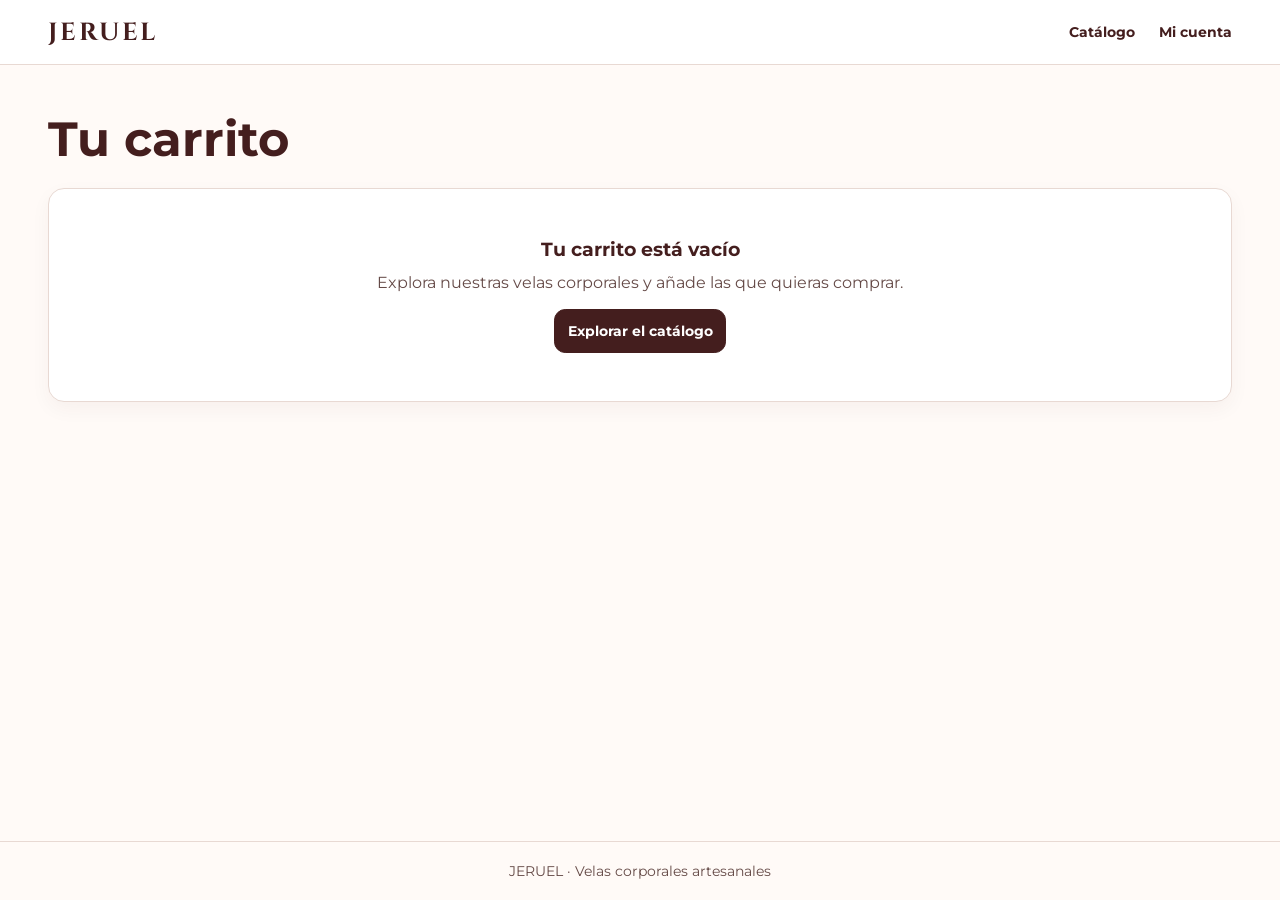
==== carrito.html @ 509dfd85 "cambios en las interfaces existentes y agregacion de nuevas interfaces" ====
<!DOCTYPE html>
<html lang="es">
<head>
  <meta charset="UTF-8">
  <meta name="viewport" content="width=device-width, initial-scale=1">
  <title>Tu carrito | JERUEL</title>
  <link rel="icon" href="img/favicon.png" type="image/png">
  <link rel="preconnect" href="https://fonts.googleapis.com">
  <link rel="preconnect" href="https://fonts.gstatic.com" crossorigin>
  <link href="https://fonts.googleapis.com/css2?family=Cinzel:wght@600;700&family=Montserrat:wght@400;500;600;700;800&display=swap" rel="stylesheet">
  <link rel="stylesheet" href="css/carritoStyle.css">
  <script src="js/tienda.js" defer></script>
  <script src="js/carrito.js" defer></script>
</head>
<body>
  <header class="cabecera-tienda">
    <nav class="contenedor barra-tienda" aria-label="Tienda">
      <a class="marca" href="homeScreen.html">JERUEL</a>
      <ul class="enlaces">
        <li><a href="homeScreen.html#catalogo">Catálogo</a></li>
        <li><a href="perfil.html">Mi cuenta</a></li>
      </ul>
    </nav>
  </header>

  <main class="contenedor carrito">
    <header class="cabecera-carrito">
      <h1>Tu carrito</h1>
      <p id="cantidad-carrito" hidden></p>
    </header>
    <p class="visualmente-oculto" id="estado-carrito" role="status"></p>
    <p class="error" id="error-carrito" role="alert" hidden></p>

    <section id="carrito-con-productos" aria-label="Productos en el carrito" hidden>
      <ul class="productos" id="productos-carrito"></ul>
    </section>
    <aside class="resumen" id="resumen-carrito" aria-labelledby="titulo-resumen" hidden>
      <h2 id="titulo-resumen">Resumen del carrito</h2>
      <dl>
        <dt>Subtotal</dt><dd id="subtotal-carrito"></dd>
        <dt>Envío</dt><dd>Por calcular</dd>
      </dl>
      <p class="estado-compra">Puedes probar el pago de demostración sin realizar un cobro.</p>
      <a class="boton" href="metodosPago.html">Continuar a la entrega</a>
      <a class="boton boton-secundario" href="homeScreen.html#catalogo">Seguir comprando</a>
    </aside>

    <section class="carrito-vacio" id="carrito-vacio" aria-labelledby="titulo-vacio" hidden>
      <h2 id="titulo-vacio">Tu carrito está vacío</h2>
      <p>Explora nuestras velas corporales y añade las que quieras comprar.</p>
      <a class="boton" id="explorar-catalogo" href="homeScreen.html#catalogo">Explorar el catálogo</a>
    </section>
    <noscript><p>Activa JavaScript para ver y actualizar tu carrito.</p></noscript>
  </main>

  <template id="plantilla-producto">
    <li>
      <article class="producto">
        <img class="foto-producto" width="112" height="112" alt="">
        <header class="datos-producto">
          <h2><a class="nombre-producto"></a></h2>
          <p class="precio-unitario"></p>
        </header>
        <footer class="acciones-producto">
          <fieldset class="cantidad">
            <legend class="visualmente-oculto"></legend>
            <button type="button" data-accion="reducir">−</button>
            <data class="unidades" value="1">1</data>
            <button type="button" data-accion="aumentar">+</button>
          </fieldset>
          <button class="quitar" type="button" data-accion="quitar">Quitar</button>
        </footer>
        <p class="importe"><small>Importe</small><strong></strong></p>
      </article>
    </li>
  </template>

  <footer class="pie-carrito">JERUEL · Velas corporales artesanales</footer>
</body>
</html>
---- css/carritoStyle.css ----
:root {
  --vino: #441e1e;
  --texto: #654a47;
  --crema: #fff1ea;
  --fondo: #fffaf7;
  --borde: #e8d9d3;
  --dorado: #c9a16e;
  font-family: Montserrat, sans-serif;
  color: var(--texto);
  background: var(--fondo);
}

*, *::before, *::after { box-sizing: border-box; }
body { margin: 0; min-height: 100vh; display: flex; flex-direction: column; }
[hidden] { display: none !important; }
h1, h2, p, dl, dd { margin: 0; }
h1, h2, a { color: var(--vino); }
button { font: inherit; }
button:not(:disabled) { cursor: pointer; }
:focus-visible { outline: 2px solid #925c5d; outline-offset: 3px; }
.visualmente-oculto { position: absolute; width: 1px; height: 1px; overflow: hidden; clip-path: inset(50%); white-space: nowrap; }

.contenedor { width: min(100% - 2rem, 74rem); margin-inline: auto; }
.cabecera-tienda { background: #fff; border-bottom: 1px solid var(--borde); }
.barra-tienda, .enlaces { display: flex; align-items: center; }
.barra-tienda { justify-content: space-between; min-height: 4rem; gap: .75rem; }
.enlaces { margin: 0; padding: 0; list-style: none; gap: clamp(.75rem, 3vw, 1.5rem); font-size: .85rem; font-weight: 700; }
.barra-tienda a { display: inline-flex; align-items: center; min-height: 44px; text-decoration: none; }
.barra-tienda a:hover { text-decoration: underline; }
.marca { font: 700 clamp(1.1rem, 4vw, 1.55rem) Cinzel, serif; letter-spacing: .1em; }

.carrito { flex: 1; padding-block: clamp(1.4rem, 4vw, 3rem); }
.cabecera-carrito { margin-bottom: 1.4rem; }
h1 { font-size: clamp(1.85rem, 5vw, 3rem); line-height: 1.1; }
.cabecera-carrito p { margin-top: .55rem; font-size: .9rem; }
.carrito { display: grid; grid-template-columns: minmax(0, 1fr) minmax(16rem, 21rem); column-gap: 1.25rem; align-items: start; align-content: start; }
.cabecera-carrito, .error, .carrito-vacio, .carrito noscript { grid-column: 1 / -1; }
.productos { list-style: none; padding: 0; margin: 0; display: grid; gap: .75rem; }

.producto, .resumen, .carrito-vacio {
  background: #fff;
  border: 1px solid var(--borde);
  border-radius: 1rem;
  box-shadow: 0 7px 20px rgb(68 30 30 / .045);
}
.producto {
  padding: .8rem;
  display: grid;
  grid-template-columns: auto minmax(0, 1fr) auto auto;
  align-items: center;
  gap: clamp(.65rem, 2vw, 1.1rem);
}
.foto-producto { display: block; width: clamp(4.5rem, 9vw, 7rem); height: auto; aspect-ratio: 1; object-fit: cover; background: #f0e5d8; border-radius: .7rem; }
.datos-producto h2 { font-size: 1rem; line-height: 1.35; overflow-wrap: anywhere; }
.nombre-producto { text-decoration: none; }
.nombre-producto:hover { text-decoration: underline; }
.precio-unitario, .importe small { font-size: .8rem; line-height: 1.4; }
.precio-unitario { margin-top: .35rem; }
.acciones-producto { display: grid; justify-items: start; }
.cantidad { min-inline-size: 0; margin: 0; padding: 0; display: grid; grid-template-columns: 44px 2rem 44px; align-items: center; text-align: center; border: 1px solid #bda39b; border-radius: .7rem; color: var(--vino); }
.cantidad button { min-height: 44px; border: 0; border-radius: .6rem; background: transparent; color: var(--vino); font-size: 1.2rem; }
.cantidad button:hover:not(:disabled) { background: var(--crema); }
.cantidad button:disabled { opacity: .45; }
.unidades { font-weight: 700; font-variant-numeric: tabular-nums; }
.quitar { min-height: 44px; padding: 0 .25rem; border: 0; background: transparent; color: var(--vino); text-decoration: underline; font-size: .8rem; }
.importe { display: grid; gap: .25rem; text-align: end; }
.importe strong, .resumen dd { color: var(--vino); font-variant-numeric: tabular-nums; white-space: nowrap; }

.resumen { padding: 1.15rem; border-top: 3px solid var(--dorado); }
.resumen h2, .carrito-vacio h2 { font-size: 1.2rem; line-height: 1.3; }
.resumen dl { display: grid; grid-template-columns: 1fr auto; gap: .6rem .75rem; margin-top: 1rem; font-size: .875rem; }
.resumen dd { text-align: end; }
.resumen dt:first-of-type, .resumen dd:first-of-type { font-weight: 800; }
.estado-compra { margin-top: .9rem; padding-top: .85rem; border-top: 1px solid var(--borde); font-size: .825rem; line-height: 1.5; }
.boton { display: inline-flex; justify-content: center; align-items: center; min-height: 44px; margin-top: .9rem; padding: .45rem .8rem; border: 1px solid var(--vino); border-radius: .7rem; background: var(--vino); color: #fff; text-decoration: none; font-size: .85rem; font-weight: 700; }
.boton:hover { background: #2f1414; }
.resumen .boton { width: 100%; }
.boton-secundario { color: var(--vino); background: transparent; }
.boton-secundario:hover { background: var(--crema); }
.carrito-vacio { padding: clamp(1rem, 5vw, 3rem); text-align: center; }
.carrito-vacio p { margin-top: .55rem; line-height: 1.5; }
.error { margin-bottom: .9rem; color: #8c2636; font-weight: 700; }
.pie-carrito { border-top: 1px solid var(--borde); padding: 1.25rem 1rem; text-align: center; font-size: .875rem; }

@media (max-width: 960px) {
  .carrito { grid-template-columns: minmax(0, 1fr); }
  .resumen { margin-top: 1.25rem; }
}

@media (max-width: 570px) {
  .producto { grid-template-columns: auto minmax(0, 1fr); }
  .acciones-producto { grid-column: 1 / -1; grid-row: 2; display: flex; align-items: center; gap: .5rem; }
  .importe { grid-column: 1 / -1; display: flex; justify-content: space-between; align-items: baseline; text-align: start; padding-top: .55rem; border-top: 1px solid var(--borde); }
}
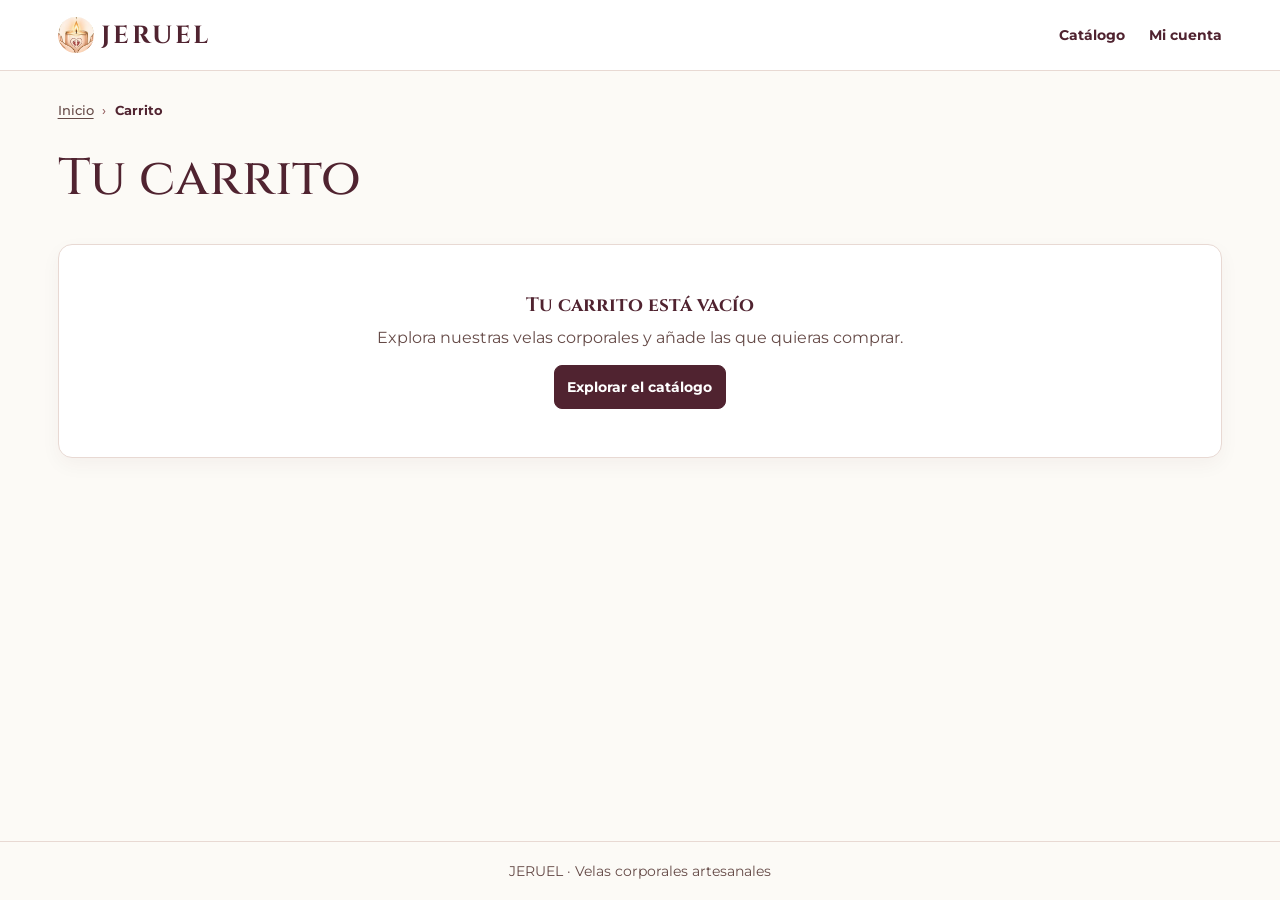
==== commit 9a80fdc2: "cambios en las interfaces, casi una reestructuracion" ====
--- a/carrito.html
+++ b/carrito.html
@@ -5,17 +5,16 @@
   <meta name="viewport" content="width=device-width, initial-scale=1">
   <title>Tu carrito | JERUEL</title>
   <link rel="icon" href="img/favicon.png" type="image/png">
-  <link rel="preconnect" href="https://fonts.googleapis.com">
-  <link rel="preconnect" href="https://fonts.gstatic.com" crossorigin>
-  <link href="https://fonts.googleapis.com/css2?family=Cinzel:wght@600;700&family=Montserrat:wght@400;500;600;700;800&display=swap" rel="stylesheet">
+  <link rel="stylesheet" href="css/identidad.css">
   <link rel="stylesheet" href="css/carritoStyle.css">
   <script src="js/tienda.js" defer></script>
   <script src="js/carrito.js" defer></script>
+  <script src="js/interfaz.js" defer></script>
 </head>
 <body>
   <header class="cabecera-tienda">
     <nav class="contenedor barra-tienda" aria-label="Tienda">
-      <a class="marca" href="homeScreen.html">JERUEL</a>
+      <a class="marca enlace-marca" href="homeScreen.html"><img class="sello-marca" src="img/favicon.png" width="36" height="36" alt="">JERUEL</a>
       <ul class="enlaces">
         <li><a href="homeScreen.html#catalogo">Catálogo</a></li>
         <li><a href="perfil.html">Mi cuenta</a></li>
@@ -24,6 +23,12 @@
   </header>
 
   <main class="contenedor carrito">
+    <nav class="migas" aria-label="Ruta de navegación">
+      <ol>
+        <li><a href="homeScreen.html">Inicio</a></li>
+        <li><span aria-current="page">Carrito</span></li>
+      </ol>
+    </nav>
     <header class="cabecera-carrito">
       <h1>Tu carrito</h1>
       <p id="cantidad-carrito" hidden></p>
@@ -34,7 +39,7 @@
     <section id="carrito-con-productos" aria-label="Productos en el carrito" hidden>
       <ul class="productos" id="productos-carrito"></ul>
     </section>
-    <aside class="resumen" id="resumen-carrito" aria-labelledby="titulo-resumen" hidden>
+    <aside class="resumen" data-revelar id="resumen-carrito" aria-labelledby="titulo-resumen" hidden>
       <h2 id="titulo-resumen">Resumen del carrito</h2>
       <dl>
         <dt>Subtotal</dt><dd id="subtotal-carrito"></dd>
--- a/css/identidad.css
+++ b/css/identidad.css
@@ -0,0 +1,74 @@
+@font-face {
+  font-family: Cinzel;
+  src: url('../fuentes/Cinzel.woff2') format('woff2');
+  font-weight: 400 800;
+  font-display: swap;
+}
+@font-face {
+  font-family: Montserrat;
+  src: url('../fuentes/Montserrat.woff2') format('woff2');
+  font-weight: 400 800;
+  font-display: swap;
+}
+
+:root {
+  color-scheme: light;
+  --color-vino: #502330;
+  --color-dorado: #c9a16e;
+  --color-crema: #faf6ef;
+  --color-crema-calido: #f2e9dd;
+  --color-rosa: #925c5d;
+  --color-cafe: #654a47;
+  --color-crema-oscuro: #e8d8ca;
+  --color-borde: #e8d8ca;
+  --color-papel: #fcfaf6;
+  --color-oliva: #8b8468;
+  --color-superficie: #fff;
+  --color-vino-hover: #321616;
+  --color-borde-control: #926b61;
+  --color-error: #9a2d32;
+  --espacio-xs: .5rem;
+  --espacio-s: .75rem;
+  --espacio-m: 1rem;
+  --espacio-l: 1.5rem;
+  --espacio-xl: 2.5rem;
+  --radio-control: .5rem;
+  --radio-panel: .875rem;
+  --columnas: repeat(12, minmax(0, 1fr));
+  --canal: clamp(.75rem, 1.7vw, 1.75rem);
+  --margen: clamp(1rem, 4.5vw, 5rem);
+  --ancho-contenido: 82rem;
+  --ancho-marco: min(calc(100% - 2 * var(--margen)), var(--ancho-contenido));
+  --separacion-seccion: clamp(3.75rem, 7.5vw, 7rem);
+  --sombra-panel: 0 12px 34px rgb(68 30 30 / 8%);
+  --transicion-control: 160ms ease;
+  --tamano-control: 2.75rem;
+  --texto-auxiliar: .875rem;
+  --titulo-pagina: clamp(1.875rem, 4vw, 2.5rem);
+  --titulo-seccion: clamp(1.375rem, 3vw, 1.75rem);
+  --fuente-texto: Montserrat, Arial, sans-serif;
+  --fuente-marca: Cinzel, Georgia, serif;
+}
+
+.enlace-marca { display: inline-flex; align-items: center; gap: .45rem; }
+.sello-marca { display: block; flex: none; border-radius: 50%; }
+
+h1, h2 { font-family: var(--fuente-marca); text-wrap: balance; }
+input, select, textarea, button { font-family: inherit; }
+
+.migas { grid-column: 1 / -1; color: var(--color-cafe); font: 500 .8rem/1.5 var(--fuente-texto); }
+.migas ol { display: flex; flex-wrap: wrap; align-items: center; gap: .15rem .55rem; list-style: none; margin: 0; padding: 0; }
+.migas li { display: inline-flex; align-items: baseline; gap: .55rem; min-width: 0; }
+.migas li + li::before { content: '›' / ''; color: var(--color-rosa); }
+.migas li[hidden] { display: none; }
+.migas a { display: inline-block; padding-block: .45rem; color: inherit; text-decoration: underline; text-underline-offset: .2em; }
+.migas a:hover { color: var(--color-vino); }
+.migas [aria-current] { color: var(--color-vino); font-weight: 700; overflow-wrap: anywhere; }
+
+@media screen and (prefers-reduced-motion: no-preference) {
+  .revelado:not(:focus-within) { animation: revelar .45s ease-out; }
+  @keyframes revelar {
+    from { opacity: 0; translate: 0 .75rem; }
+    to { opacity: 1; translate: 0 0; }
+  }
+}
--- a/css/carritoStyle.css
+++ b/css/carritoStyle.css
@@ -1,11 +1,11 @@
 :root {
-  --vino: #441e1e;
-  --texto: #654a47;
-  --crema: #fff1ea;
-  --fondo: #fffaf7;
+  --vino: var(--color-vino);
+  --texto: var(--color-cafe);
+  --crema: var(--color-crema);
+  --fondo: var(--color-papel);
   --borde: #e8d9d3;
-  --dorado: #c9a16e;
-  font-family: Montserrat, sans-serif;
+  --dorado: var(--color-dorado);
+  font-family: var(--fuente-texto);
   color: var(--texto);
   background: var(--fondo);
 }
@@ -17,30 +17,32 @@
 h1, h2, a { color: var(--vino); }
 button { font: inherit; }
 button:not(:disabled) { cursor: pointer; }
-:focus-visible { outline: 2px solid #925c5d; outline-offset: 3px; }
+:focus-visible { outline: 2px solid var(--color-rosa); outline-offset: 3px; }
 .visualmente-oculto { position: absolute; width: 1px; height: 1px; overflow: hidden; clip-path: inset(50%); white-space: nowrap; }
 
-.contenedor { width: min(100% - 2rem, 74rem); margin-inline: auto; }
+.contenedor { width: var(--ancho-marco); margin-inline: auto; }
 .cabecera-tienda { background: #fff; border-bottom: 1px solid var(--borde); }
 .barra-tienda, .enlaces { display: flex; align-items: center; }
-.barra-tienda { justify-content: space-between; min-height: 4rem; gap: .75rem; }
+.barra-tienda { justify-content: space-between; min-height: clamp(4rem, 5.5vw, 5.5rem); gap: .75rem; }
 .enlaces { margin: 0; padding: 0; list-style: none; gap: clamp(.75rem, 3vw, 1.5rem); font-size: .85rem; font-weight: 700; }
 .barra-tienda a { display: inline-flex; align-items: center; min-height: 44px; text-decoration: none; }
 .barra-tienda a:hover { text-decoration: underline; }
-.marca { font: 700 clamp(1.1rem, 4vw, 1.55rem) Cinzel, serif; letter-spacing: .1em; }
+.marca { font: 700 clamp(1.1rem, 4vw, 1.55rem) var(--fuente-marca); letter-spacing: .1em; }
 
-.carrito { flex: 1; padding-block: clamp(1.4rem, 4vw, 3rem); }
-.cabecera-carrito { margin-bottom: 1.4rem; }
-h1 { font-size: clamp(1.85rem, 5vw, 3rem); line-height: 1.1; }
+.carrito { flex: 1; padding-block: 1.4rem var(--separacion-seccion); }
+.cabecera-carrito { margin-block: 1.5rem 2.25rem; }
+h1 { font-size: clamp(2.1rem, 4vw, 3.75rem); font-weight: 500; line-height: 1.1; }
 .cabecera-carrito p { margin-top: .55rem; font-size: .9rem; }
-.carrito { display: grid; grid-template-columns: minmax(0, 1fr) minmax(16rem, 21rem); column-gap: 1.25rem; align-items: start; align-content: start; }
+.carrito { display: grid; grid-template-columns: var(--columnas); column-gap: var(--canal); align-items: start; align-content: start; }
+#carrito-con-productos { grid-column: span 8; }
+.resumen { grid-column: span 4; }
 .cabecera-carrito, .error, .carrito-vacio, .carrito noscript { grid-column: 1 / -1; }
 .productos { list-style: none; padding: 0; margin: 0; display: grid; gap: .75rem; }
 
 .producto, .resumen, .carrito-vacio {
   background: #fff;
   border: 1px solid var(--borde);
-  border-radius: 1rem;
+  border-radius: var(--radio-panel);
   box-shadow: 0 7px 20px rgb(68 30 30 / .045);
 }
 .producto {
@@ -50,15 +52,15 @@
   align-items: center;
   gap: clamp(.65rem, 2vw, 1.1rem);
 }
-.foto-producto { display: block; width: clamp(4.5rem, 9vw, 7rem); height: auto; aspect-ratio: 1; object-fit: cover; background: #f0e5d8; border-radius: .7rem; }
+.foto-producto { display: block; width: clamp(4.5rem, 9vw, 7rem); height: auto; aspect-ratio: 1; object-fit: cover; background: var(--color-crema-calido); border-radius: var(--radio-control); }
 .datos-producto h2 { font-size: 1rem; line-height: 1.35; overflow-wrap: anywhere; }
 .nombre-producto { text-decoration: none; }
 .nombre-producto:hover { text-decoration: underline; }
 .precio-unitario, .importe small { font-size: .8rem; line-height: 1.4; }
 .precio-unitario { margin-top: .35rem; }
 .acciones-producto { display: grid; justify-items: start; }
-.cantidad { min-inline-size: 0; margin: 0; padding: 0; display: grid; grid-template-columns: 44px 2rem 44px; align-items: center; text-align: center; border: 1px solid #bda39b; border-radius: .7rem; color: var(--vino); }
-.cantidad button { min-height: 44px; border: 0; border-radius: .6rem; background: transparent; color: var(--vino); font-size: 1.2rem; }
+.cantidad { min-inline-size: 0; margin: 0; padding: 0; display: grid; grid-template-columns: 44px 2rem 44px; align-items: center; text-align: center; border: 1px solid #bda39b; border-radius: var(--radio-control); color: var(--vino); }
+.cantidad button { min-height: 44px; border: 0; border-radius: var(--radio-control); background: transparent; color: var(--vino); font-size: 1.2rem; }
 .cantidad button:hover:not(:disabled) { background: var(--crema); }
 .cantidad button:disabled { opacity: .45; }
 .unidades { font-weight: 700; font-variant-numeric: tabular-nums; }
@@ -66,13 +68,13 @@
 .importe { display: grid; gap: .25rem; text-align: end; }
 .importe strong, .resumen dd { color: var(--vino); font-variant-numeric: tabular-nums; white-space: nowrap; }
 
-.resumen { padding: 1.15rem; border-top: 3px solid var(--dorado); }
+.resumen { padding: clamp(1.25rem, 2.6vw, 2rem); border-top: 3px solid var(--dorado); }
 .resumen h2, .carrito-vacio h2 { font-size: 1.2rem; line-height: 1.3; }
 .resumen dl { display: grid; grid-template-columns: 1fr auto; gap: .6rem .75rem; margin-top: 1rem; font-size: .875rem; }
 .resumen dd { text-align: end; }
 .resumen dt:first-of-type, .resumen dd:first-of-type { font-weight: 800; }
 .estado-compra { margin-top: .9rem; padding-top: .85rem; border-top: 1px solid var(--borde); font-size: .825rem; line-height: 1.5; }
-.boton { display: inline-flex; justify-content: center; align-items: center; min-height: 44px; margin-top: .9rem; padding: .45rem .8rem; border: 1px solid var(--vino); border-radius: .7rem; background: var(--vino); color: #fff; text-decoration: none; font-size: .85rem; font-weight: 700; }
+.boton { display: inline-flex; justify-content: center; align-items: center; min-height: 44px; margin-top: .9rem; padding: .45rem .8rem; border: 1px solid var(--vino); border-radius: var(--radio-control); background: var(--vino); color: #fff; text-decoration: none; font-size: .85rem; font-weight: 700; }
 .boton:hover { background: #2f1414; }
 .resumen .boton { width: 100%; }
 .boton-secundario { color: var(--vino); background: transparent; }
@@ -83,7 +85,7 @@
 .pie-carrito { border-top: 1px solid var(--borde); padding: 1.25rem 1rem; text-align: center; font-size: .875rem; }
 
 @media (max-width: 960px) {
-  .carrito { grid-template-columns: minmax(0, 1fr); }
+  #carrito-con-productos, .resumen { grid-column: 1 / -1; }
   .resumen { margin-top: 1.25rem; }
 }
 
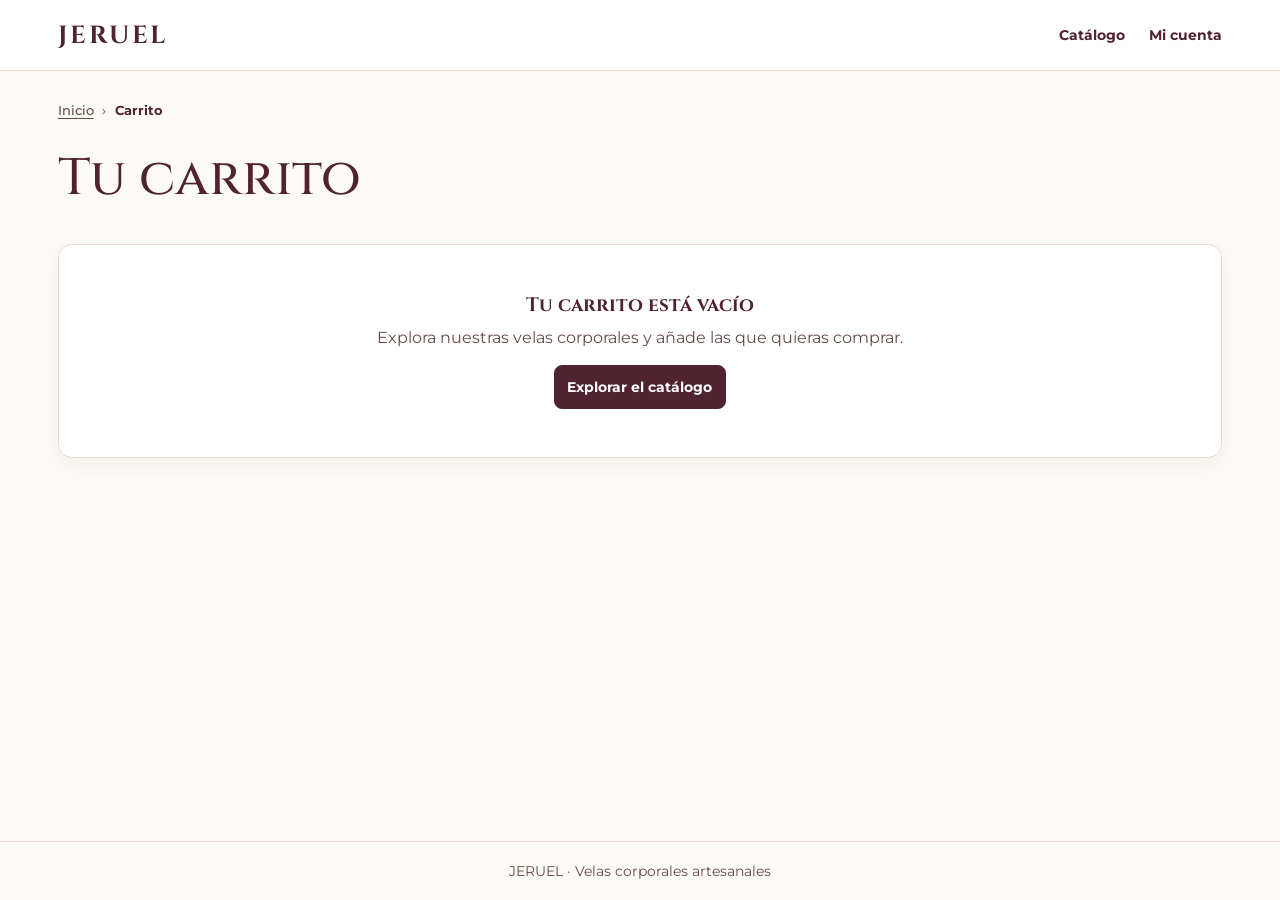
==== commit 88cae4d2: "cambio header carrito" ====
--- a/carrito.html
+++ b/carrito.html
@@ -14,7 +14,7 @@
 <body>
   <header class="cabecera-tienda">
     <nav class="contenedor barra-tienda" aria-label="Tienda">
-      <a class="marca enlace-marca" href="homeScreen.html"><img class="sello-marca" src="img/favicon.png" width="36" height="36" alt="">JERUEL</a>
+      <a class="marca enlace-marca" href="homeScreen.html">JERUEL</a>
       <ul class="enlaces">
         <li><a href="homeScreen.html#catalogo">Catálogo</a></li>
         <li><a href="perfil.html">Mi cuenta</a></li>
